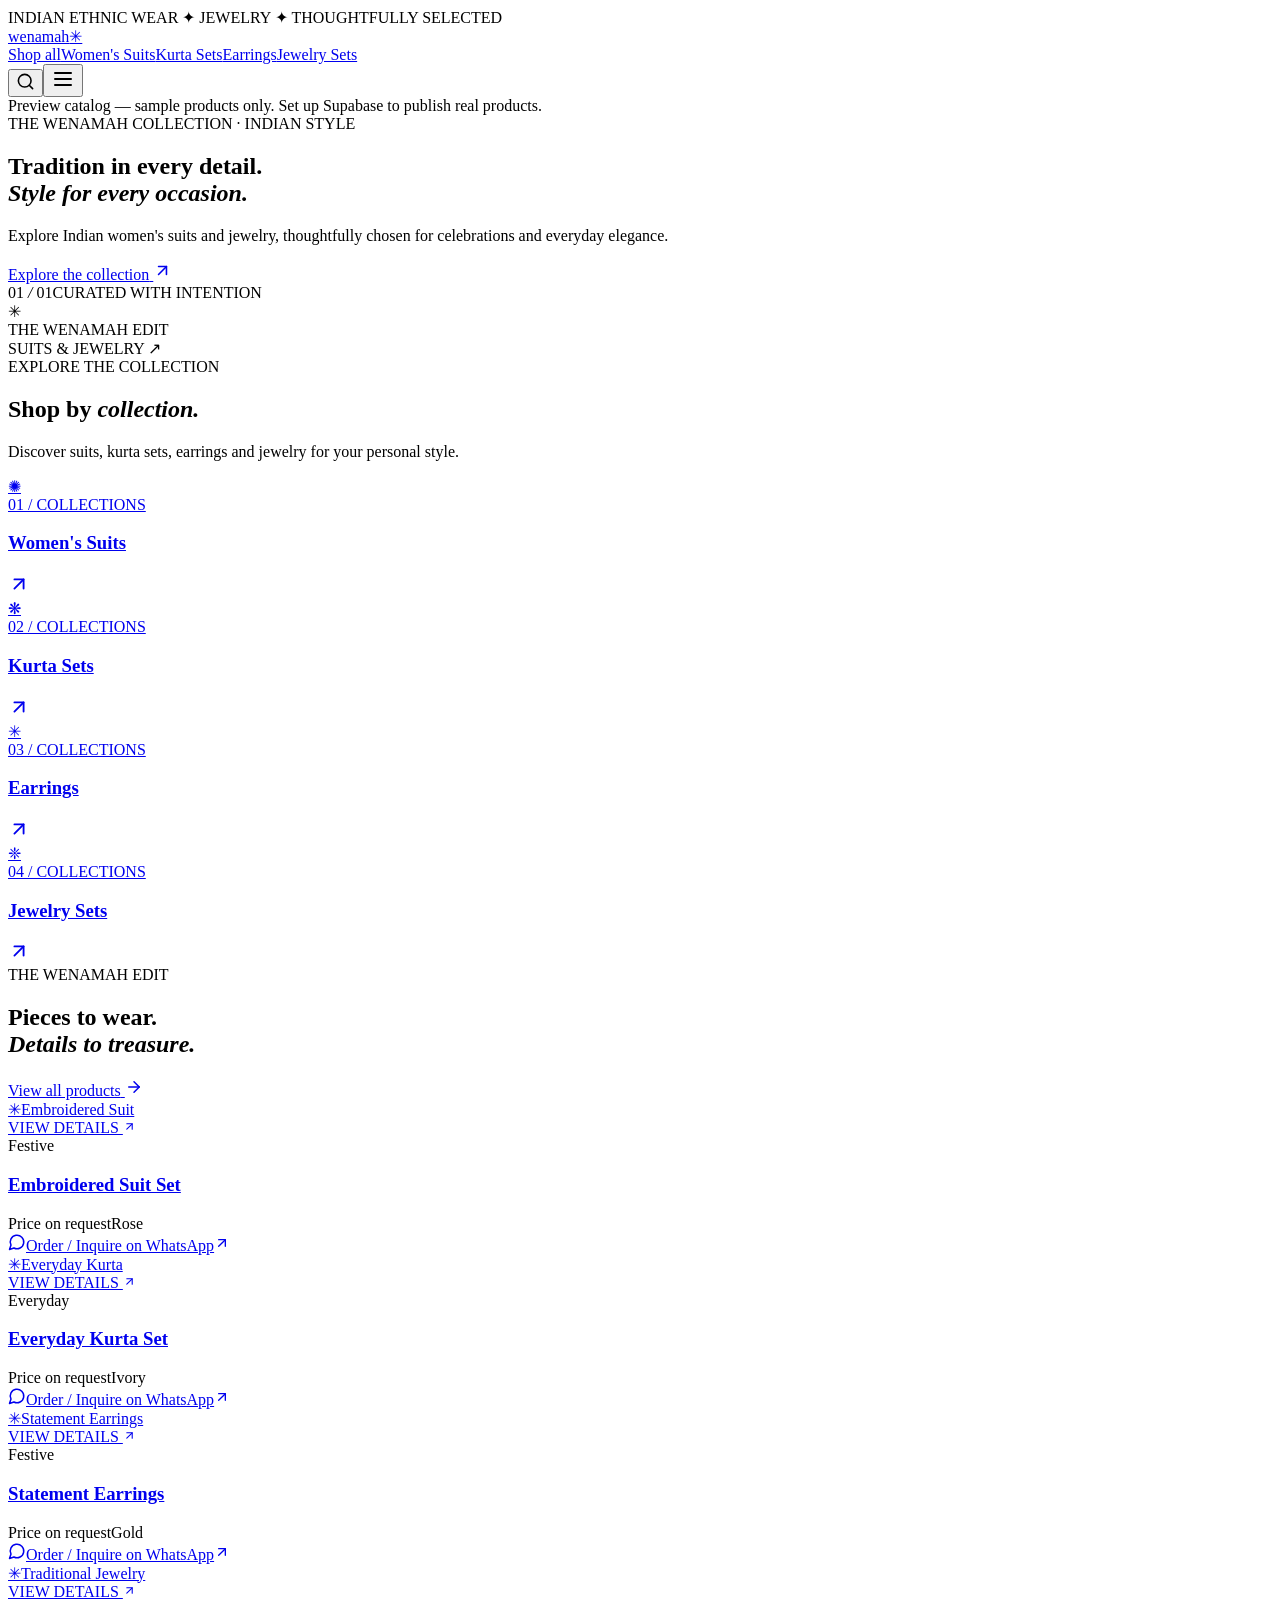
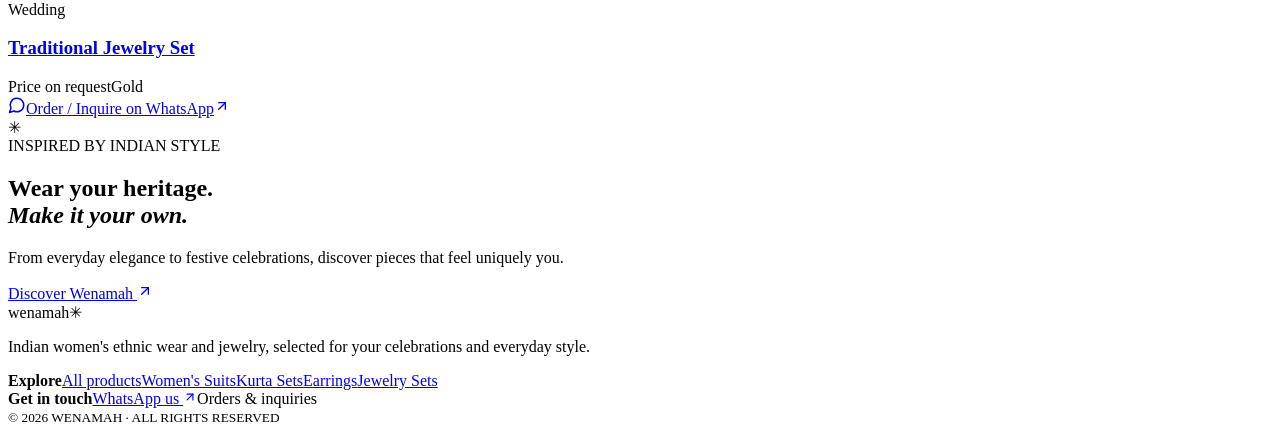
==== index.html @ 49d49fca "Publish staging build from 89e2c7cc91692356156fdcccaf2e04e64619d77b" ====
<!DOCTYPE html><!--u2aLH4kiNuS5bYRFCHFmr--><html lang="en"><head><meta charSet="utf-8"/><meta name="viewport" content="width=device-width, initial-scale=1"/><link rel="stylesheet" href="/wenamah-stage/_next/static/css/00ed830d919b84d6.css" data-precedence="next"/><link rel="stylesheet" href="/wenamah-stage/_next/static/css/56875fe6cffdeee6.css" data-precedence="next"/><link rel="preload" as="script" fetchPriority="low" href="/wenamah-stage/_next/static/chunks/webpack-075a8d3aed903354.js"/><script src="/wenamah-stage/_next/static/chunks/4bd1b696-c023c6e3521b1417.js" async=""></script><script src="/wenamah-stage/_next/static/chunks/255-dd605050943d0494.js" async=""></script><script src="/wenamah-stage/_next/static/chunks/main-app-5289bd766d1cb70a.js" async=""></script><script src="/wenamah-stage/_next/static/chunks/619-ba102abea3e3d0e4.js" async=""></script><script src="/wenamah-stage/_next/static/chunks/app/not-found-0d056f7f8bd54081.js" async=""></script><script src="/wenamah-stage/_next/static/chunks/44530001-6a14ce924906b4cd.js" async=""></script><script src="/wenamah-stage/_next/static/chunks/53-b05d9a9970b32bcf.js" async=""></script><script src="/wenamah-stage/_next/static/chunks/454-556379b70b232f24.js" async=""></script><script src="/wenamah-stage/_next/static/chunks/639-6e4c23f4befce873.js" async=""></script><script src="/wenamah-stage/_next/static/chunks/app/page-828ce961474ed103.js" async=""></script><title>Wenamah — Made for Moments That Matter</title><meta name="description" content="Explore thoughtful traditional gifts, festive decorations, and meaningful keepsakes at Wenamah."/><script>(function(){try{if(location.pathname.indexOf('/admin')!==-1)return;var q=new URLSearchParams(location.search);var preview=q.get('preview')==='royal';var saved=localStorage.getItem('wenamah-site-theme');document.documentElement.dataset.themeBooting='true';if(preview||saved==='royal')document.documentElement.dataset.royalPreview='true';}catch(e){}})();</script><script src="/wenamah-stage/_next/static/chunks/polyfills-42372ed130431b0a.js" noModule=""></script></head><body><div hidden=""><!--$--><!--/$--></div><div class="announcement">INDIAN ETHNIC WEAR ✦ JEWELRY ✦ THOUGHTFULLY SELECTED</div><header class="header"><a class="wordmark" href="/wenamah-stage/">wenamah<span>✳</span></a><nav class="nav"><a href="/wenamah-stage/shop/">Shop all</a><a href="/wenamah-stage/shop/?category=womens-suits">Women&#x27;s Suits</a><a href="/wenamah-stage/shop/?category=kurta-sets">Kurta Sets</a><a href="/wenamah-stage/shop/?category=earrings">Earrings</a><a href="/wenamah-stage/shop/?category=jewelry-sets">Jewelry Sets</a></nav><div class="header-right"><button class="header-search-toggle" type="button" aria-label="Search products" aria-expanded="false"><svg xmlns="http://www.w3.org/2000/svg" width="19" height="19" viewBox="0 0 24 24" fill="none" stroke="currentColor" stroke-width="2" stroke-linecap="round" stroke-linejoin="round" class="lucide lucide-search"><circle cx="11" cy="11" r="8"></circle><path d="m21 21-4.3-4.3"></path></svg></button><button class="menu-button" aria-label="Open menu"><svg xmlns="http://www.w3.org/2000/svg" width="24" height="24" viewBox="0 0 24 24" fill="none" stroke="currentColor" stroke-width="2" stroke-linecap="round" stroke-linejoin="round" class="lucide lucide-menu"><line x1="4" x2="20" y1="12" y2="12"></line><line x1="4" x2="20" y1="6" y2="6"></line><line x1="4" x2="20" y1="18" y2="18"></line></svg></button></div></header><div class="demo-banner">Preview catalog — sample products only. Set up Supabase to publish real products.</div><section class="hero" aria-roledescription="carousel" aria-label="Featured collections"><div class="hero-copy"><span class="eyebrow light-text">THE WENAMAH COLLECTION · INDIAN STYLE</span><h1><span>Tradition in every detail.</span><span><br/><em>Style for every occasion.</em></span></h1><p>Explore Indian women&#x27;s suits and jewelry, thoughtfully chosen for celebrations and everyday elegance.</p><a class="hero-cta" href="/wenamah-stage/shop/">Explore the collection<!-- --> <svg xmlns="http://www.w3.org/2000/svg" width="19" height="19" viewBox="0 0 24 24" fill="none" stroke="currentColor" stroke-width="2" stroke-linecap="round" stroke-linejoin="round" class="lucide lucide-arrow-up-right"><path d="M7 7h10v10"></path><path d="M7 17 17 7"></path></svg></a><div class="hero-counter"><span>01<!-- --> <i>/</i> <!-- -->01</span><span>CURATED WITH INTENTION</span></div></div><div class="hero-art hero-art-enter "><div class="hero-frame"><div class="hero-sun">✳</div><span>THE WENAMAH EDIT</span></div><div class="hero-sticker">SUITS &amp; JEWELRY ↗</div></div></section><section class="categories-section"><div class="section-heading"><span class="eyebrow">EXPLORE THE COLLECTION</span><h2>Shop by<!-- --> <em>collection.</em></h2><p>Discover suits, kurta sets, earrings and jewelry for your personal style.</p></div><div class="category-grid"><a class="category-tile category-0" href="/wenamah-stage/shop/?category=womens-suits"><span class="category-icon">✺</span><div><span>0<!-- -->1<!-- --> / COLLECTIONS</span><h3>Women&#x27;s Suits</h3><svg xmlns="http://www.w3.org/2000/svg" width="22" height="22" viewBox="0 0 24 24" fill="none" stroke="currentColor" stroke-width="2" stroke-linecap="round" stroke-linejoin="round" class="lucide lucide-arrow-up-right"><path d="M7 7h10v10"></path><path d="M7 17 17 7"></path></svg></div></a><a class="category-tile category-1" href="/wenamah-stage/shop/?category=kurta-sets"><span class="category-icon">❋</span><div><span>0<!-- -->2<!-- --> / COLLECTIONS</span><h3>Kurta Sets</h3><svg xmlns="http://www.w3.org/2000/svg" width="22" height="22" viewBox="0 0 24 24" fill="none" stroke="currentColor" stroke-width="2" stroke-linecap="round" stroke-linejoin="round" class="lucide lucide-arrow-up-right"><path d="M7 7h10v10"></path><path d="M7 17 17 7"></path></svg></div></a><a class="category-tile category-2" href="/wenamah-stage/shop/?category=earrings"><span class="category-icon">✳</span><div><span>0<!-- -->3<!-- --> / COLLECTIONS</span><h3>Earrings</h3><svg xmlns="http://www.w3.org/2000/svg" width="22" height="22" viewBox="0 0 24 24" fill="none" stroke="currentColor" stroke-width="2" stroke-linecap="round" stroke-linejoin="round" class="lucide lucide-arrow-up-right"><path d="M7 7h10v10"></path><path d="M7 17 17 7"></path></svg></div></a><a class="category-tile category-3" href="/wenamah-stage/shop/?category=jewelry-sets"><span class="category-icon">❈</span><div><span>0<!-- -->4<!-- --> / COLLECTIONS</span><h3>Jewelry Sets</h3><svg xmlns="http://www.w3.org/2000/svg" width="22" height="22" viewBox="0 0 24 24" fill="none" stroke="currentColor" stroke-width="2" stroke-linecap="round" stroke-linejoin="round" class="lucide lucide-arrow-up-right"><path d="M7 7h10v10"></path><path d="M7 17 17 7"></path></svg></div></a></div></section><section class="featured-section"><div class="section-split"><div><span class="eyebrow">THE WENAMAH EDIT</span><h2><span>Pieces to wear.</span><span><br/><em>Details to treasure.</em></span></h2></div><a class="text-link" href="/wenamah-stage/shop/">View all products<!-- --> <svg xmlns="http://www.w3.org/2000/svg" width="18" height="18" viewBox="0 0 24 24" fill="none" stroke="currentColor" stroke-width="2" stroke-linecap="round" stroke-linejoin="round" class="lucide lucide-arrow-right"><path d="M5 12h14"></path><path d="m12 5 7 7-7 7"></path></svg></a></div><div class="products-grid"><article class="product-card"><a class="product-photo" href="/wenamah-stage/product/?slug=embroidered-suit-set-preview"><div class="product-image tone-one"><div class="placeholder-art"><span class="ornament">✳</span><span>Embroidered Suit</span></div></div><span class="view-label">VIEW DETAILS <svg xmlns="http://www.w3.org/2000/svg" width="13" height="13" viewBox="0 0 24 24" fill="none" stroke="currentColor" stroke-width="2" stroke-linecap="round" stroke-linejoin="round" class="lucide lucide-arrow-up-right"><path d="M7 7h10v10"></path><path d="M7 17 17 7"></path></svg></span></a><div class="product-info"><div class="product-meta-line"><span class="eyebrow">Festive</span></div><a href="/wenamah-stage/product/?slug=embroidered-suit-set-preview"><h3>Embroidered Suit Set</h3></a><div class="price-row"><span>Price on request</span><span>Rose</span></div><a class="whatsapp-button" href="https://wa.me/15189306804?text=Hello%20Wenamah%2C%20I&#x27;m%20interested%20in%20Embroidered%20Suit%20Set%20(SKU%3A%20PREVIEW-01).%20%20Please%20share%20availability%20and%20ordering%20details." target="_blank" rel="noopener noreferrer"><svg xmlns="http://www.w3.org/2000/svg" width="18" height="18" viewBox="0 0 24 24" fill="none" stroke="currentColor" stroke-width="2" stroke-linecap="round" stroke-linejoin="round" class="lucide lucide-message-circle"><path d="M7.9 20A9 9 0 1 0 4 16.1L2 22Z"></path></svg>Order / Inquire on WhatsApp<svg xmlns="http://www.w3.org/2000/svg" width="16" height="16" viewBox="0 0 24 24" fill="none" stroke="currentColor" stroke-width="2" stroke-linecap="round" stroke-linejoin="round" class="lucide lucide-arrow-up-right"><path d="M7 7h10v10"></path><path d="M7 17 17 7"></path></svg></a></div></article><article class="product-card"><a class="product-photo" href="/wenamah-stage/product/?slug=kurta-set-preview"><div class="product-image tone-two"><div class="placeholder-art"><span class="ornament">✳</span><span>Everyday Kurta</span></div></div><span class="view-label">VIEW DETAILS <svg xmlns="http://www.w3.org/2000/svg" width="13" height="13" viewBox="0 0 24 24" fill="none" stroke="currentColor" stroke-width="2" stroke-linecap="round" stroke-linejoin="round" class="lucide lucide-arrow-up-right"><path d="M7 7h10v10"></path><path d="M7 17 17 7"></path></svg></span></a><div class="product-info"><div class="product-meta-line"><span class="eyebrow">Everyday</span></div><a href="/wenamah-stage/product/?slug=kurta-set-preview"><h3>Everyday Kurta Set</h3></a><div class="price-row"><span>Price on request</span><span>Ivory</span></div><a class="whatsapp-button" href="https://wa.me/15189306804?text=Hello%20Wenamah%2C%20I&#x27;m%20interested%20in%20Everyday%20Kurta%20Set%20(SKU%3A%20PREVIEW-02).%20%20Please%20share%20availability%20and%20ordering%20details." target="_blank" rel="noopener noreferrer"><svg xmlns="http://www.w3.org/2000/svg" width="18" height="18" viewBox="0 0 24 24" fill="none" stroke="currentColor" stroke-width="2" stroke-linecap="round" stroke-linejoin="round" class="lucide lucide-message-circle"><path d="M7.9 20A9 9 0 1 0 4 16.1L2 22Z"></path></svg>Order / Inquire on WhatsApp<svg xmlns="http://www.w3.org/2000/svg" width="16" height="16" viewBox="0 0 24 24" fill="none" stroke="currentColor" stroke-width="2" stroke-linecap="round" stroke-linejoin="round" class="lucide lucide-arrow-up-right"><path d="M7 7h10v10"></path><path d="M7 17 17 7"></path></svg></a></div></article><article class="product-card"><a class="product-photo" href="/wenamah-stage/product/?slug=earrings-preview"><div class="product-image tone-three"><div class="placeholder-art"><span class="ornament">✳</span><span>Statement Earrings</span></div></div><span class="view-label">VIEW DETAILS <svg xmlns="http://www.w3.org/2000/svg" width="13" height="13" viewBox="0 0 24 24" fill="none" stroke="currentColor" stroke-width="2" stroke-linecap="round" stroke-linejoin="round" class="lucide lucide-arrow-up-right"><path d="M7 7h10v10"></path><path d="M7 17 17 7"></path></svg></span></a><div class="product-info"><div class="product-meta-line"><span class="eyebrow">Festive</span></div><a href="/wenamah-stage/product/?slug=earrings-preview"><h3>Statement Earrings</h3></a><div class="price-row"><span>Price on request</span><span>Gold</span></div><a class="whatsapp-button" href="https://wa.me/15189306804?text=Hello%20Wenamah%2C%20I&#x27;m%20interested%20in%20Statement%20Earrings%20(SKU%3A%20PREVIEW-03).%20%20Please%20share%20availability%20and%20ordering%20details." target="_blank" rel="noopener noreferrer"><svg xmlns="http://www.w3.org/2000/svg" width="18" height="18" viewBox="0 0 24 24" fill="none" stroke="currentColor" stroke-width="2" stroke-linecap="round" stroke-linejoin="round" class="lucide lucide-message-circle"><path d="M7.9 20A9 9 0 1 0 4 16.1L2 22Z"></path></svg>Order / Inquire on WhatsApp<svg xmlns="http://www.w3.org/2000/svg" width="16" height="16" viewBox="0 0 24 24" fill="none" stroke="currentColor" stroke-width="2" stroke-linecap="round" stroke-linejoin="round" class="lucide lucide-arrow-up-right"><path d="M7 7h10v10"></path><path d="M7 17 17 7"></path></svg></a></div></article><article class="product-card"><a class="product-photo" href="/wenamah-stage/product/?slug=jewelry-set-preview"><div class="product-image tone-four"><div class="placeholder-art"><span class="ornament">✳</span><span>Traditional Jewelry</span></div></div><span class="view-label">VIEW DETAILS <svg xmlns="http://www.w3.org/2000/svg" width="13" height="13" viewBox="0 0 24 24" fill="none" stroke="currentColor" stroke-width="2" stroke-linecap="round" stroke-linejoin="round" class="lucide lucide-arrow-up-right"><path d="M7 7h10v10"></path><path d="M7 17 17 7"></path></svg></span></a><div class="product-info"><div class="product-meta-line"><span class="eyebrow">Wedding</span></div><a href="/wenamah-stage/product/?slug=jewelry-set-preview"><h3>Traditional Jewelry Set</h3></a><div class="price-row"><span>Price on request</span><span>Gold</span></div><a class="whatsapp-button" href="https://wa.me/15189306804?text=Hello%20Wenamah%2C%20I&#x27;m%20interested%20in%20Traditional%20Jewelry%20Set%20(SKU%3A%20PREVIEW-04).%20%20Please%20share%20availability%20and%20ordering%20details." target="_blank" rel="noopener noreferrer"><svg xmlns="http://www.w3.org/2000/svg" width="18" height="18" viewBox="0 0 24 24" fill="none" stroke="currentColor" stroke-width="2" stroke-linecap="round" stroke-linejoin="round" class="lucide lucide-message-circle"><path d="M7.9 20A9 9 0 1 0 4 16.1L2 22Z"></path></svg>Order / Inquire on WhatsApp<svg xmlns="http://www.w3.org/2000/svg" width="16" height="16" viewBox="0 0 24 24" fill="none" stroke="currentColor" stroke-width="2" stroke-linecap="round" stroke-linejoin="round" class="lucide lucide-arrow-up-right"><path d="M7 7h10v10"></path><path d="M7 17 17 7"></path></svg></a></div></article></div></section><section class="story-strip"><span>✳</span><div><span class="eyebrow light-text">INSPIRED BY INDIAN STYLE</span><h2><span>Wear your heritage.</span><span><br/><em>Make it your own.</em></span></h2><p>From everyday elegance to festive celebrations, discover pieces that feel uniquely you.</p><a href="/wenamah-stage/shop/">Discover Wenamah<!-- --> <svg xmlns="http://www.w3.org/2000/svg" width="16" height="16" viewBox="0 0 24 24" fill="none" stroke="currentColor" stroke-width="2" stroke-linecap="round" stroke-linejoin="round" class="lucide lucide-arrow-up-right"><path d="M7 7h10v10"></path><path d="M7 17 17 7"></path></svg></a></div></section><footer class="footer"><div><div class="wordmark light">wenamah<span>✳</span></div><p>Indian women&#x27;s ethnic wear and jewelry, selected for your celebrations and everyday style.</p></div><div class="footer-explore"><strong>Explore</strong><a href="/wenamah-stage/shop/">All products</a><a href="/wenamah-stage/shop/?category=womens-suits">Women&#x27;s Suits</a><a href="/wenamah-stage/shop/?category=kurta-sets">Kurta Sets</a><a href="/wenamah-stage/shop/?category=earrings">Earrings</a><a href="/wenamah-stage/shop/?category=jewelry-sets">Jewelry Sets</a></div><div><strong>Get in touch</strong><a href="https://wa.me/15189306804?text=Hello%20Wenamah%2C%20I%20would%20like%20to%20make%20an%20inquiry." target="_blank" rel="noopener noreferrer">WhatsApp us<!-- --> <svg xmlns="http://www.w3.org/2000/svg" width="14" height="14" viewBox="0 0 24 24" fill="none" stroke="currentColor" stroke-width="2" stroke-linecap="round" stroke-linejoin="round" class="lucide lucide-arrow-up-right"><path d="M7 7h10v10"></path><path d="M7 17 17 7"></path></svg></a><span>Orders &amp; inquiries</span></div><small>© <!-- -->2026<!-- --> WENAMAH · ALL RIGHTS RESERVED</small></footer><!--$--><!--/$--><script src="/wenamah-stage/_next/static/chunks/webpack-075a8d3aed903354.js" id="_R_" async=""></script><script>(self.__next_f=self.__next_f||[]).push([0])</script><script>self.__next_f.push([1,"1:\"$Sreact.fragment\"\n2:I[9766,[],\"\"]\n3:I[8924,[],\"\"]\n4:I[2619,[\"619\",\"static/chunks/619-ba102abea3e3d0e4.js\",\"345\",\"static/chunks/app/not-found-0d056f7f8bd54081.js\"],\"\"]\n5:I[9639,[\"730\",\"static/chunks/44530001-6a14ce924906b4cd.js\",\"619\",\"static/chunks/619-ba102abea3e3d0e4.js\",\"53\",\"static/chunks/53-b05d9a9970b32bcf.js\",\"454\",\"static/chunks/454-556379b70b232f24.js\",\"639\",\"static/chunks/639-6e4c23f4befce873.js\",\"974\",\"static/chunks/app/page-828ce961474ed103.js\"],\"Storefront\"]\n6:I[4431,[],\"OutletBoundary\"]\n8:I[5278,[],\"AsyncMetadataOutlet\"]\na:I[4431,[],\"ViewportBoundary\"]\nc:I[4431,[],\"MetadataBoundary\"]\nd:\"$Sreact.suspense\"\nf:I[7150,[],\"\"]\n:HL[\"/wenamah-stage/_next/static/css/00ed830d919b84d6.css\",\"style\"]\n:HL[\"/wenamah-stage/_next/static/css/56875fe6cffdeee6.css\",\"style\"]\n"])</script><script>self.__next_f.push([1,"0:{\"P\":null,\"b\":\"u2aLH4kiNuS5bYRFCHFmr\",\"p\":\"/wenamah-stage\",\"c\":[\"\",\"\"],\"i\":false,\"f\":[[[\"\",{\"children\":[\"__PAGE__\",{}]},\"$undefined\",\"$undefined\",true],[\"\",[\"$\",\"$1\",\"c\",{\"children\":[[[\"$\",\"link\",\"0\",{\"rel\":\"stylesheet\",\"href\":\"/wenamah-stage/_next/static/css/00ed830d919b84d6.css\",\"precedence\":\"next\",\"crossOrigin\":\"$undefined\",\"nonce\":\"$undefined\"}]],[\"$\",\"html\",null,{\"lang\":\"en\",\"children\":[[\"$\",\"head\",null,{\"children\":[\"$\",\"script\",null,{\"dangerouslySetInnerHTML\":{\"__html\":\"(function(){try{if(location.pathname.indexOf('/admin')!==-1)return;var q=new URLSearchParams(location.search);var preview=q.get('preview')==='royal';var saved=localStorage.getItem('wenamah-site-theme');document.documentElement.dataset.themeBooting='true';if(preview||saved==='royal')document.documentElement.dataset.royalPreview='true';}catch(e){}})();\"}}]}],[\"$\",\"body\",null,{\"children\":[\"$\",\"$L2\",null,{\"parallelRouterKey\":\"children\",\"error\":\"$undefined\",\"errorStyles\":\"$undefined\",\"errorScripts\":\"$undefined\",\"template\":[\"$\",\"$L3\",null,{}],\"templateStyles\":\"$undefined\",\"templateScripts\":\"$undefined\",\"notFound\":[[\"$\",\"main\",null,{\"style\":{\"minHeight\":\"70vh\",\"display\":\"flex\",\"flexDirection\":\"column\",\"alignItems\":\"center\",\"justifyContent\":\"center\",\"padding\":\"48px 24px\",\"textAlign\":\"center\",\"background\":\"#fff9f0\",\"color\":\"#4b1829\"},\"children\":[[\"$\",\"p\",null,{\"style\":{\"fontSize\":12,\"letterSpacing\":3,\"color\":\"#ae8554\"},\"children\":\"WENAMAH\"}],[\"$\",\"h1\",null,{\"style\":{\"fontFamily\":\"Georgia,serif\",\"fontSize\":\"clamp(38px,6vw,64px)\",\"margin\":\"12px 0\"},\"children\":\"Page not found\"}],[\"$\",\"p\",null,{\"style\":{\"fontSize\":16,\"maxWidth\":450,\"lineHeight\":1.65},\"children\":\"The page you're looking for isn't available. Explore our collection instead.\"}],[\"$\",\"$L4\",null,{\"href\":\"/\",\"style\":{\"marginTop\":20,\"padding\":\"13px 22px\",\"background\":\"#681e37\",\"color\":\"#fff8f0\"},\"children\":\"Back to homepage →\"}]]}],[]],\"forbidden\":\"$undefined\",\"unauthorized\":\"$undefined\"}]}]]}]]}],{\"children\":[\"__PAGE__\",[\"$\",\"$1\",\"c\",{\"children\":[[\"$\",\"$L5\",null,{}],[[\"$\",\"link\",\"0\",{\"rel\":\"stylesheet\",\"href\":\"/wenamah-stage/_next/static/css/56875fe6cffdeee6.css\",\"precedence\":\"next\",\"crossOrigin\":\"$undefined\",\"nonce\":\"$undefined\"}]],[\"$\",\"$L6\",null,{\"children\":[\"$L7\",[\"$\",\"$L8\",null,{\"promise\":\"$@9\"}]]}]]}],{},null,false]},null,false],[\"$\",\"$1\",\"h\",{\"children\":[null,[[\"$\",\"$La\",null,{\"children\":\"$Lb\"}],null],[\"$\",\"$Lc\",null,{\"children\":[\"$\",\"div\",null,{\"hidden\":true,\"children\":[\"$\",\"$d\",null,{\"fallback\":null,\"children\":\"$Le\"}]}]}]]}],false]],\"m\":\"$undefined\",\"G\":[\"$f\",[]],\"s\":false,\"S\":true}\n"])</script><script>self.__next_f.push([1,"b:[[\"$\",\"meta\",\"0\",{\"charSet\":\"utf-8\"}],[\"$\",\"meta\",\"1\",{\"name\":\"viewport\",\"content\":\"width=device-width, initial-scale=1\"}]]\n7:null\n"])</script><script>self.__next_f.push([1,"9:{\"metadata\":[[\"$\",\"title\",\"0\",{\"children\":\"Wenamah — Made for Moments That Matter\"}],[\"$\",\"meta\",\"1\",{\"name\":\"description\",\"content\":\"Explore thoughtful traditional gifts, festive decorations, and meaningful keepsakes at Wenamah.\"}]],\"error\":null,\"digest\":\"$undefined\"}\n"])</script><script>self.__next_f.push([1,"e:\"$9:metadata\"\n"])</script></body></html>
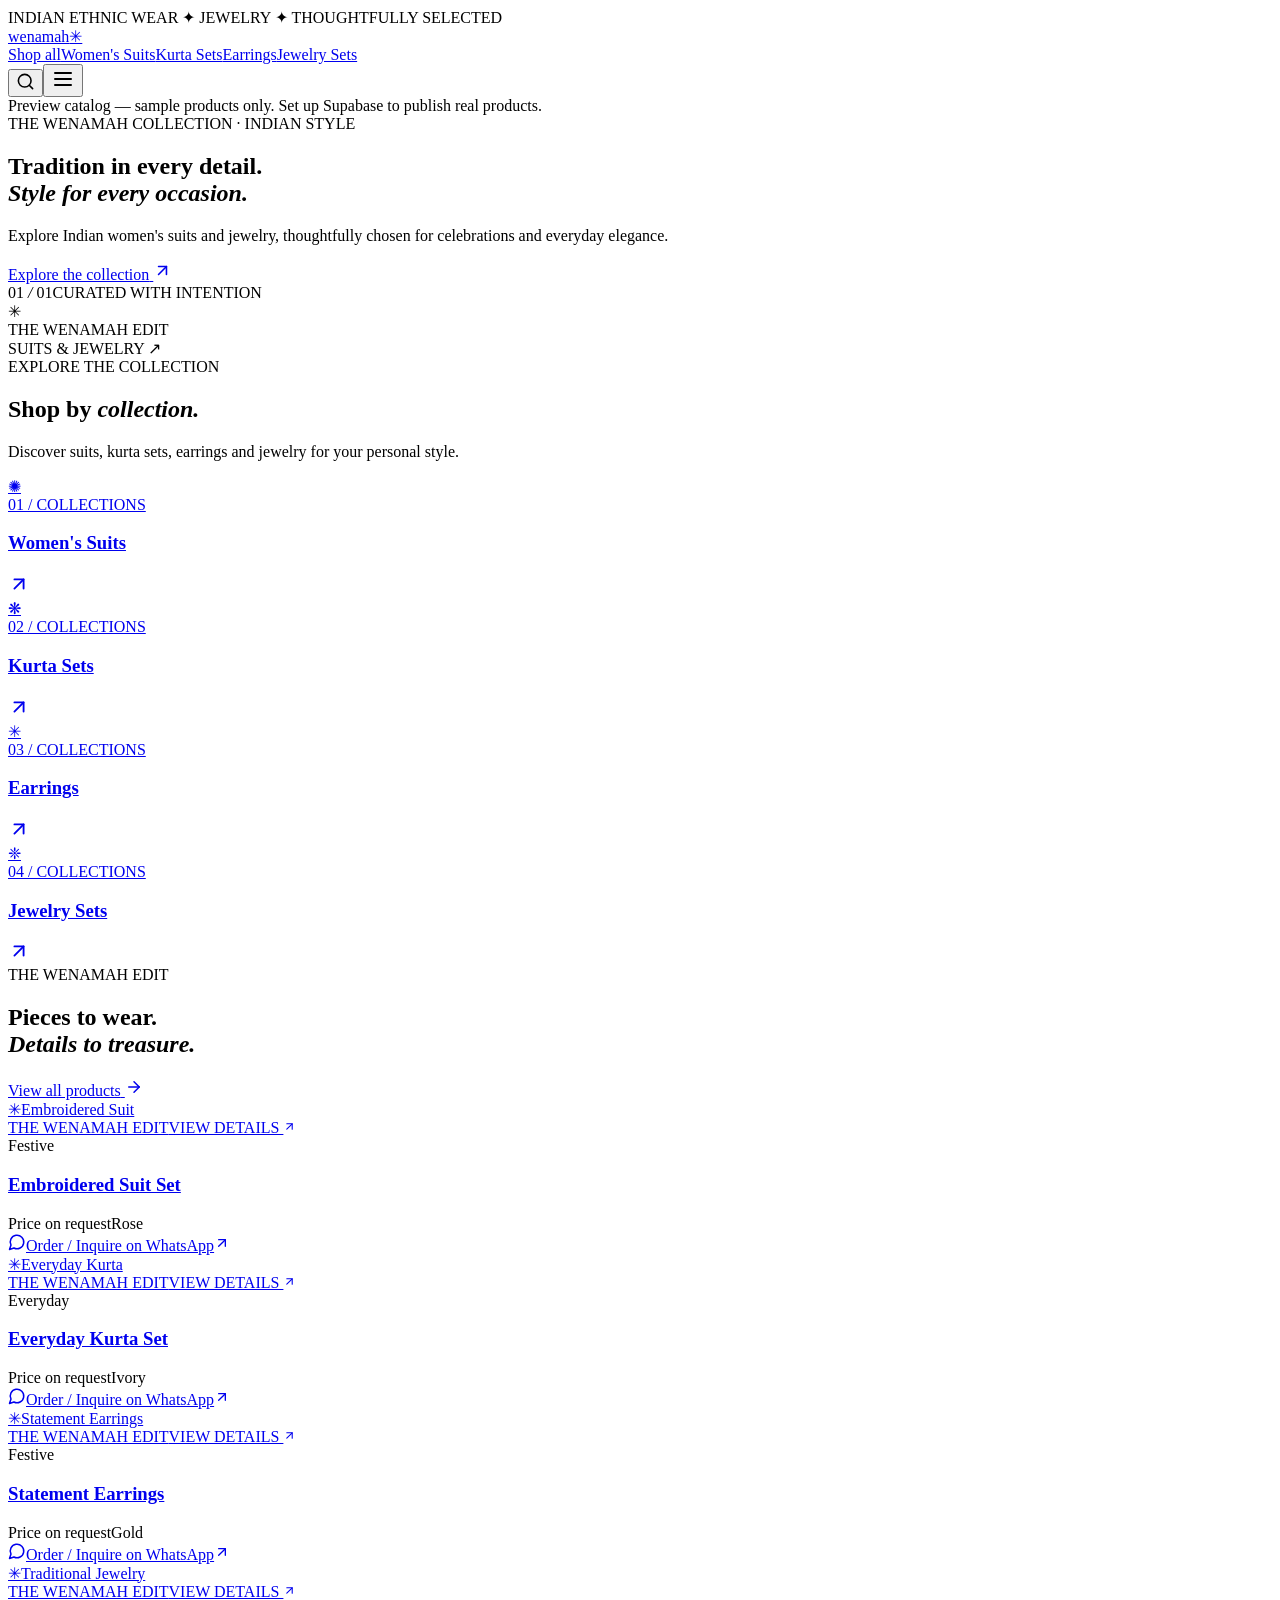
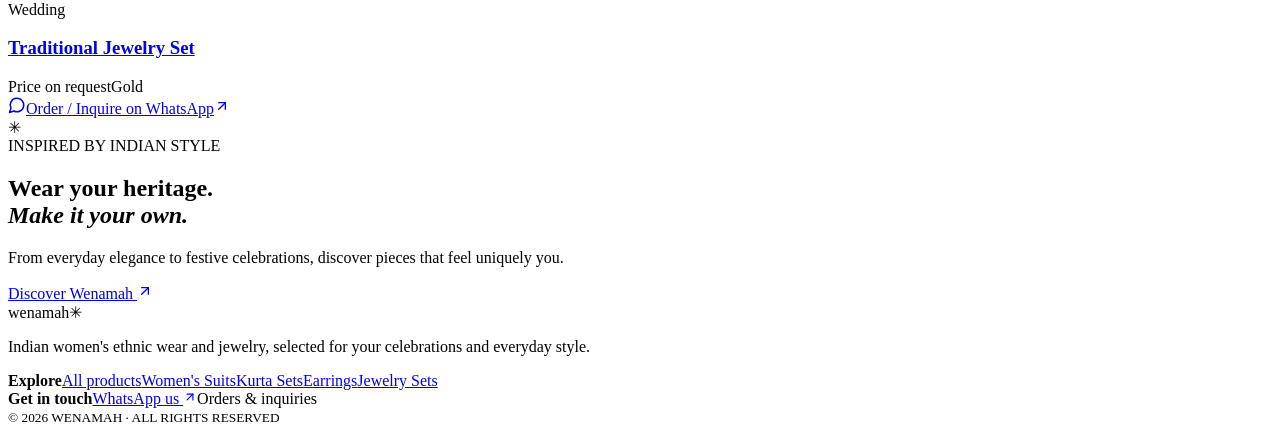
==== commit b9282c3f: "Publish staging build from 10448ed18833dc1e39f0aef54684ba624b6f609c" ====
--- a/index.html
+++ b/index.html
@@ -1 +1 @@
-<!DOCTYPE html><!--u2aLH4kiNuS5bYRFCHFmr--><html lang="en"><head><meta charSet="utf-8"/><meta name="viewport" content="width=device-width, initial-scale=1"/><link rel="stylesheet" href="/wenamah-stage/_next/static/css/00ed830d919b84d6.css" data-precedence="next"/><link rel="stylesheet" href="/wenamah-stage/_next/static/css/56875fe6cffdeee6.css" data-precedence="next"/><link rel="preload" as="script" fetchPriority="low" href="/wenamah-stage/_next/static/chunks/webpack-075a8d3aed903354.js"/><script src="/wenamah-stage/_next/static/chunks/4bd1b696-c023c6e3521b1417.js" async=""></script><script src="/wenamah-stage/_next/static/chunks/255-dd605050943d0494.js" async=""></script><script src="/wenamah-stage/_next/static/chunks/main-app-5289bd766d1cb70a.js" async=""></script><script src="/wenamah-stage/_next/static/chunks/619-ba102abea3e3d0e4.js" async=""></script><script src="/wenamah-stage/_next/static/chunks/app/not-found-0d056f7f8bd54081.js" async=""></script><script src="/wenamah-stage/_next/static/chunks/44530001-6a14ce924906b4cd.js" async=""></script><script src="/wenamah-stage/_next/static/chunks/53-b05d9a9970b32bcf.js" async=""></script><script src="/wenamah-stage/_next/static/chunks/454-556379b70b232f24.js" async=""></script><script src="/wenamah-stage/_next/static/chunks/639-6e4c23f4befce873.js" async=""></script><script src="/wenamah-stage/_next/static/chunks/app/page-828ce961474ed103.js" async=""></script><title>Wenamah — Made for Moments That Matter</title><meta name="description" content="Explore thoughtful traditional gifts, festive decorations, and meaningful keepsakes at Wenamah."/><script>(function(){try{if(location.pathname.indexOf('/admin')!==-1)return;var q=new URLSearchParams(location.search);var preview=q.get('preview')==='royal';var saved=localStorage.getItem('wenamah-site-theme');document.documentElement.dataset.themeBooting='true';if(preview||saved==='royal')document.documentElement.dataset.royalPreview='true';}catch(e){}})();</script><script src="/wenamah-stage/_next/static/chunks/polyfills-42372ed130431b0a.js" noModule=""></script></head><body><div hidden=""><!--$--><!--/$--></div><div class="announcement">INDIAN ETHNIC WEAR ✦ JEWELRY ✦ THOUGHTFULLY SELECTED</div><header class="header"><a class="wordmark" href="/wenamah-stage/">wenamah<span>✳</span></a><nav class="nav"><a href="/wenamah-stage/shop/">Shop all</a><a href="/wenamah-stage/shop/?category=womens-suits">Women&#x27;s Suits</a><a href="/wenamah-stage/shop/?category=kurta-sets">Kurta Sets</a><a href="/wenamah-stage/shop/?category=earrings">Earrings</a><a href="/wenamah-stage/shop/?category=jewelry-sets">Jewelry Sets</a></nav><div class="header-right"><button class="header-search-toggle" type="button" aria-label="Search products" aria-expanded="false"><svg xmlns="http://www.w3.org/2000/svg" width="19" height="19" viewBox="0 0 24 24" fill="none" stroke="currentColor" stroke-width="2" stroke-linecap="round" stroke-linejoin="round" class="lucide lucide-search"><circle cx="11" cy="11" r="8"></circle><path d="m21 21-4.3-4.3"></path></svg></button><button class="menu-button" aria-label="Open menu"><svg xmlns="http://www.w3.org/2000/svg" width="24" height="24" viewBox="0 0 24 24" fill="none" stroke="currentColor" stroke-width="2" stroke-linecap="round" stroke-linejoin="round" class="lucide lucide-menu"><line x1="4" x2="20" y1="12" y2="12"></line><line x1="4" x2="20" y1="6" y2="6"></line><line x1="4" x2="20" y1="18" y2="18"></line></svg></button></div></header><div class="demo-banner">Preview catalog — sample products only. Set up Supabase to publish real products.</div><section class="hero" aria-roledescription="carousel" aria-label="Featured collections"><div class="hero-copy"><span class="eyebrow light-text">THE WENAMAH COLLECTION · INDIAN STYLE</span><h1><span>Tradition in every detail.</span><span><br/><em>Style for every occasion.</em></span></h1><p>Explore Indian women&#x27;s suits and jewelry, thoughtfully chosen for celebrations and everyday elegance.</p><a class="hero-cta" href="/wenamah-stage/shop/">Explore the collection<!-- --> <svg xmlns="http://www.w3.org/2000/svg" width="19" height="19" viewBox="0 0 24 24" fill="none" stroke="currentColor" stroke-width="2" stroke-linecap="round" stroke-linejoin="round" class="lucide lucide-arrow-up-right"><path d="M7 7h10v10"></path><path d="M7 17 17 7"></path></svg></a><div class="hero-counter"><span>01<!-- --> <i>/</i> <!-- -->01</span><span>CURATED WITH INTENTION</span></div></div><div class="hero-art hero-art-enter "><div class="hero-frame"><div class="hero-sun">✳</div><span>THE WENAMAH EDIT</span></div><div class="hero-sticker">SUITS &amp; JEWELRY ↗</div></div></section><section class="categories-section"><div class="section-heading"><span class="eyebrow">EXPLORE THE COLLECTION</span><h2>Shop by<!-- --> <em>collection.</em></h2><p>Discover suits, kurta sets, earrings and jewelry for your personal style.</p></div><div class="category-grid"><a class="category-tile category-0" href="/wenamah-stage/shop/?category=womens-suits"><span class="category-icon">✺</span><div><span>0<!-- -->1<!-- --> / COLLECTIONS</span><h3>Women&#x27;s Suits</h3><svg xmlns="http://www.w3.org/2000/svg" width="22" height="22" viewBox="0 0 24 24" fill="none" stroke="currentColor" stroke-width="2" stroke-linecap="round" stroke-linejoin="round" class="lucide lucide-arrow-up-right"><path d="M7 7h10v10"></path><path d="M7 17 17 7"></path></svg></div></a><a class="category-tile category-1" href="/wenamah-stage/shop/?category=kurta-sets"><span class="category-icon">❋</span><div><span>0<!-- -->2<!-- --> / COLLECTIONS</span><h3>Kurta Sets</h3><svg xmlns="http://www.w3.org/2000/svg" width="22" height="22" viewBox="0 0 24 24" fill="none" stroke="currentColor" stroke-width="2" stroke-linecap="round" stroke-linejoin="round" class="lucide lucide-arrow-up-right"><path d="M7 7h10v10"></path><path d="M7 17 17 7"></path></svg></div></a><a class="category-tile category-2" href="/wenamah-stage/shop/?category=earrings"><span class="category-icon">✳</span><div><span>0<!-- -->3<!-- --> / COLLECTIONS</span><h3>Earrings</h3><svg xmlns="http://www.w3.org/2000/svg" width="22" height="22" viewBox="0 0 24 24" fill="none" stroke="currentColor" stroke-width="2" stroke-linecap="round" stroke-linejoin="round" class="lucide lucide-arrow-up-right"><path d="M7 7h10v10"></path><path d="M7 17 17 7"></path></svg></div></a><a class="category-tile category-3" href="/wenamah-stage/shop/?category=jewelry-sets"><span class="category-icon">❈</span><div><span>0<!-- -->4<!-- --> / COLLECTIONS</span><h3>Jewelry Sets</h3><svg xmlns="http://www.w3.org/2000/svg" width="22" height="22" viewBox="0 0 24 24" fill="none" stroke="currentColor" stroke-width="2" stroke-linecap="round" stroke-linejoin="round" class="lucide lucide-arrow-up-right"><path d="M7 7h10v10"></path><path d="M7 17 17 7"></path></svg></div></a></div></section><section class="featured-section"><div class="section-split"><div><span class="eyebrow">THE WENAMAH EDIT</span><h2><span>Pieces to wear.</span><span><br/><em>Details to treasure.</em></span></h2></div><a class="text-link" href="/wenamah-stage/shop/">View all products<!-- --> <svg xmlns="http://www.w3.org/2000/svg" width="18" height="18" viewBox="0 0 24 24" fill="none" stroke="currentColor" stroke-width="2" stroke-linecap="round" stroke-linejoin="round" class="lucide lucide-arrow-right"><path d="M5 12h14"></path><path d="m12 5 7 7-7 7"></path></svg></a></div><div class="products-grid"><article class="product-card"><a class="product-photo" href="/wenamah-stage/product/?slug=embroidered-suit-set-preview"><div class="product-image tone-one"><div class="placeholder-art"><span class="ornament">✳</span><span>Embroidered Suit</span></div></div><span class="view-label">VIEW DETAILS <svg xmlns="http://www.w3.org/2000/svg" width="13" height="13" viewBox="0 0 24 24" fill="none" stroke="currentColor" stroke-width="2" stroke-linecap="round" stroke-linejoin="round" class="lucide lucide-arrow-up-right"><path d="M7 7h10v10"></path><path d="M7 17 17 7"></path></svg></span></a><div class="product-info"><div class="product-meta-line"><span class="eyebrow">Festive</span></div><a href="/wenamah-stage/product/?slug=embroidered-suit-set-preview"><h3>Embroidered Suit Set</h3></a><div class="price-row"><span>Price on request</span><span>Rose</span></div><a class="whatsapp-button" href="https://wa.me/15189306804?text=Hello%20Wenamah%2C%20I&#x27;m%20interested%20in%20Embroidered%20Suit%20Set%20(SKU%3A%20PREVIEW-01).%20%20Please%20share%20availability%20and%20ordering%20details." target="_blank" rel="noopener noreferrer"><svg xmlns="http://www.w3.org/2000/svg" width="18" height="18" viewBox="0 0 24 24" fill="none" stroke="currentColor" stroke-width="2" stroke-linecap="round" stroke-linejoin="round" class="lucide lucide-message-circle"><path d="M7.9 20A9 9 0 1 0 4 16.1L2 22Z"></path></svg>Order / Inquire on WhatsApp<svg xmlns="http://www.w3.org/2000/svg" width="16" height="16" viewBox="0 0 24 24" fill="none" stroke="currentColor" stroke-width="2" stroke-linecap="round" stroke-linejoin="round" class="lucide lucide-arrow-up-right"><path d="M7 7h10v10"></path><path d="M7 17 17 7"></path></svg></a></div></article><article class="product-card"><a class="product-photo" href="/wenamah-stage/product/?slug=kurta-set-preview"><div class="product-image tone-two"><div class="placeholder-art"><span class="ornament">✳</span><span>Everyday Kurta</span></div></div><span class="view-label">VIEW DETAILS <svg xmlns="http://www.w3.org/2000/svg" width="13" height="13" viewBox="0 0 24 24" fill="none" stroke="currentColor" stroke-width="2" stroke-linecap="round" stroke-linejoin="round" class="lucide lucide-arrow-up-right"><path d="M7 7h10v10"></path><path d="M7 17 17 7"></path></svg></span></a><div class="product-info"><div class="product-meta-line"><span class="eyebrow">Everyday</span></div><a href="/wenamah-stage/product/?slug=kurta-set-preview"><h3>Everyday Kurta Set</h3></a><div class="price-row"><span>Price on request</span><span>Ivory</span></div><a class="whatsapp-button" href="https://wa.me/15189306804?text=Hello%20Wenamah%2C%20I&#x27;m%20interested%20in%20Everyday%20Kurta%20Set%20(SKU%3A%20PREVIEW-02).%20%20Please%20share%20availability%20and%20ordering%20details." target="_blank" rel="noopener noreferrer"><svg xmlns="http://www.w3.org/2000/svg" width="18" height="18" viewBox="0 0 24 24" fill="none" stroke="currentColor" stroke-width="2" stroke-linecap="round" stroke-linejoin="round" class="lucide lucide-message-circle"><path d="M7.9 20A9 9 0 1 0 4 16.1L2 22Z"></path></svg>Order / Inquire on WhatsApp<svg xmlns="http://www.w3.org/2000/svg" width="16" height="16" viewBox="0 0 24 24" fill="none" stroke="currentColor" stroke-width="2" stroke-linecap="round" stroke-linejoin="round" class="lucide lucide-arrow-up-right"><path d="M7 7h10v10"></path><path d="M7 17 17 7"></path></svg></a></div></article><article class="product-card"><a class="product-photo" href="/wenamah-stage/product/?slug=earrings-preview"><div class="product-image tone-three"><div class="placeholder-art"><span class="ornament">✳</span><span>Statement Earrings</span></div></div><span class="view-label">VIEW DETAILS <svg xmlns="http://www.w3.org/2000/svg" width="13" height="13" viewBox="0 0 24 24" fill="none" stroke="currentColor" stroke-width="2" stroke-linecap="round" stroke-linejoin="round" class="lucide lucide-arrow-up-right"><path d="M7 7h10v10"></path><path d="M7 17 17 7"></path></svg></span></a><div class="product-info"><div class="product-meta-line"><span class="eyebrow">Festive</span></div><a href="/wenamah-stage/product/?slug=earrings-preview"><h3>Statement Earrings</h3></a><div class="price-row"><span>Price on request</span><span>Gold</span></div><a class="whatsapp-button" href="https://wa.me/15189306804?text=Hello%20Wenamah%2C%20I&#x27;m%20interested%20in%20Statement%20Earrings%20(SKU%3A%20PREVIEW-03).%20%20Please%20share%20availability%20and%20ordering%20details." target="_blank" rel="noopener noreferrer"><svg xmlns="http://www.w3.org/2000/svg" width="18" height="18" viewBox="0 0 24 24" fill="none" stroke="currentColor" stroke-width="2" stroke-linecap="round" stroke-linejoin="round" class="lucide lucide-message-circle"><path d="M7.9 20A9 9 0 1 0 4 16.1L2 22Z"></path></svg>Order / Inquire on WhatsApp<svg xmlns="http://www.w3.org/2000/svg" width="16" height="16" viewBox="0 0 24 24" fill="none" stroke="currentColor" stroke-width="2" stroke-linecap="round" stroke-linejoin="round" class="lucide lucide-arrow-up-right"><path d="M7 7h10v10"></path><path d="M7 17 17 7"></path></svg></a></div></article><article class="product-card"><a class="product-photo" href="/wenamah-stage/product/?slug=jewelry-set-preview"><div class="product-image tone-four"><div class="placeholder-art"><span class="ornament">✳</span><span>Traditional Jewelry</span></div></div><span class="view-label">VIEW DETAILS <svg xmlns="http://www.w3.org/2000/svg" width="13" height="13" viewBox="0 0 24 24" fill="none" stroke="currentColor" stroke-width="2" stroke-linecap="round" stroke-linejoin="round" class="lucide lucide-arrow-up-right"><path d="M7 7h10v10"></path><path d="M7 17 17 7"></path></svg></span></a><div class="product-info"><div class="product-meta-line"><span class="eyebrow">Wedding</span></div><a href="/wenamah-stage/product/?slug=jewelry-set-preview"><h3>Traditional Jewelry Set</h3></a><div class="price-row"><span>Price on request</span><span>Gold</span></div><a class="whatsapp-button" href="https://wa.me/15189306804?text=Hello%20Wenamah%2C%20I&#x27;m%20interested%20in%20Traditional%20Jewelry%20Set%20(SKU%3A%20PREVIEW-04).%20%20Please%20share%20availability%20and%20ordering%20details." target="_blank" rel="noopener noreferrer"><svg xmlns="http://www.w3.org/2000/svg" width="18" height="18" viewBox="0 0 24 24" fill="none" stroke="currentColor" stroke-width="2" stroke-linecap="round" stroke-linejoin="round" class="lucide lucide-message-circle"><path d="M7.9 20A9 9 0 1 0 4 16.1L2 22Z"></path></svg>Order / Inquire on WhatsApp<svg xmlns="http://www.w3.org/2000/svg" width="16" height="16" viewBox="0 0 24 24" fill="none" stroke="currentColor" stroke-width="2" stroke-linecap="round" stroke-linejoin="round" class="lucide lucide-arrow-up-right"><path d="M7 7h10v10"></path><path d="M7 17 17 7"></path></svg></a></div></article></div></section><section class="story-strip"><span>✳</span><div><span class="eyebrow light-text">INSPIRED BY INDIAN STYLE</span><h2><span>Wear your heritage.</span><span><br/><em>Make it your own.</em></span></h2><p>From everyday elegance to festive celebrations, discover pieces that feel uniquely you.</p><a href="/wenamah-stage/shop/">Discover Wenamah<!-- --> <svg xmlns="http://www.w3.org/2000/svg" width="16" height="16" viewBox="0 0 24 24" fill="none" stroke="currentColor" stroke-width="2" stroke-linecap="round" stroke-linejoin="round" class="lucide lucide-arrow-up-right"><path d="M7 7h10v10"></path><path d="M7 17 17 7"></path></svg></a></div></section><footer class="footer"><div><div class="wordmark light">wenamah<span>✳</span></div><p>Indian women&#x27;s ethnic wear and jewelry, selected for your celebrations and everyday style.</p></div><div class="footer-explore"><strong>Explore</strong><a href="/wenamah-stage/shop/">All products</a><a href="/wenamah-stage/shop/?category=womens-suits">Women&#x27;s Suits</a><a href="/wenamah-stage/shop/?category=kurta-sets">Kurta Sets</a><a href="/wenamah-stage/shop/?category=earrings">Earrings</a><a href="/wenamah-stage/shop/?category=jewelry-sets">Jewelry Sets</a></div><div><strong>Get in touch</strong><a href="https://wa.me/15189306804?text=Hello%20Wenamah%2C%20I%20would%20like%20to%20make%20an%20inquiry." target="_blank" rel="noopener noreferrer">WhatsApp us<!-- --> <svg xmlns="http://www.w3.org/2000/svg" width="14" height="14" viewBox="0 0 24 24" fill="none" stroke="currentColor" stroke-width="2" stroke-linecap="round" stroke-linejoin="round" class="lucide lucide-arrow-up-right"><path d="M7 7h10v10"></path><path d="M7 17 17 7"></path></svg></a><span>Orders &amp; inquiries</span></div><small>© <!-- -->2026<!-- --> WENAMAH · ALL RIGHTS RESERVED</small></footer><!--$--><!--/$--><script src="/wenamah-stage/_next/static/chunks/webpack-075a8d3aed903354.js" id="_R_" async=""></script><script>(self.__next_f=self.__next_f||[]).push([0])</script><script>self.__next_f.push([1,"1:\"$Sreact.fragment\"\n2:I[9766,[],\"\"]\n3:I[8924,[],\"\"]\n4:I[2619,[\"619\",\"static/chunks/619-ba102abea3e3d0e4.js\",\"345\",\"static/chunks/app/not-found-0d056f7f8bd54081.js\"],\"\"]\n5:I[9639,[\"730\",\"static/chunks/44530001-6a14ce924906b4cd.js\",\"619\",\"static/chunks/619-ba102abea3e3d0e4.js\",\"53\",\"static/chunks/53-b05d9a9970b32bcf.js\",\"454\",\"static/chunks/454-556379b70b232f24.js\",\"639\",\"static/chunks/639-6e4c23f4befce873.js\",\"974\",\"static/chunks/app/page-828ce961474ed103.js\"],\"Storefront\"]\n6:I[4431,[],\"OutletBoundary\"]\n8:I[5278,[],\"AsyncMetadataOutlet\"]\na:I[4431,[],\"ViewportBoundary\"]\nc:I[4431,[],\"MetadataBoundary\"]\nd:\"$Sreact.suspense\"\nf:I[7150,[],\"\"]\n:HL[\"/wenamah-stage/_next/static/css/00ed830d919b84d6.css\",\"style\"]\n:HL[\"/wenamah-stage/_next/static/css/56875fe6cffdeee6.css\",\"style\"]\n"])</script><script>self.__next_f.push([1,"0:{\"P\":null,\"b\":\"u2aLH4kiNuS5bYRFCHFmr\",\"p\":\"/wenamah-stage\",\"c\":[\"\",\"\"],\"i\":false,\"f\":[[[\"\",{\"children\":[\"__PAGE__\",{}]},\"$undefined\",\"$undefined\",true],[\"\",[\"$\",\"$1\",\"c\",{\"children\":[[[\"$\",\"link\",\"0\",{\"rel\":\"stylesheet\",\"href\":\"/wenamah-stage/_next/static/css/00ed830d919b84d6.css\",\"precedence\":\"next\",\"crossOrigin\":\"$undefined\",\"nonce\":\"$undefined\"}]],[\"$\",\"html\",null,{\"lang\":\"en\",\"children\":[[\"$\",\"head\",null,{\"children\":[\"$\",\"script\",null,{\"dangerouslySetInnerHTML\":{\"__html\":\"(function(){try{if(location.pathname.indexOf('/admin')!==-1)return;var q=new URLSearchParams(location.search);var preview=q.get('preview')==='royal';var saved=localStorage.getItem('wenamah-site-theme');document.documentElement.dataset.themeBooting='true';if(preview||saved==='royal')document.documentElement.dataset.royalPreview='true';}catch(e){}})();\"}}]}],[\"$\",\"body\",null,{\"children\":[\"$\",\"$L2\",null,{\"parallelRouterKey\":\"children\",\"error\":\"$undefined\",\"errorStyles\":\"$undefined\",\"errorScripts\":\"$undefined\",\"template\":[\"$\",\"$L3\",null,{}],\"templateStyles\":\"$undefined\",\"templateScripts\":\"$undefined\",\"notFound\":[[\"$\",\"main\",null,{\"style\":{\"minHeight\":\"70vh\",\"display\":\"flex\",\"flexDirection\":\"column\",\"alignItems\":\"center\",\"justifyContent\":\"center\",\"padding\":\"48px 24px\",\"textAlign\":\"center\",\"background\":\"#fff9f0\",\"color\":\"#4b1829\"},\"children\":[[\"$\",\"p\",null,{\"style\":{\"fontSize\":12,\"letterSpacing\":3,\"color\":\"#ae8554\"},\"children\":\"WENAMAH\"}],[\"$\",\"h1\",null,{\"style\":{\"fontFamily\":\"Georgia,serif\",\"fontSize\":\"clamp(38px,6vw,64px)\",\"margin\":\"12px 0\"},\"children\":\"Page not found\"}],[\"$\",\"p\",null,{\"style\":{\"fontSize\":16,\"maxWidth\":450,\"lineHeight\":1.65},\"children\":\"The page you're looking for isn't available. Explore our collection instead.\"}],[\"$\",\"$L4\",null,{\"href\":\"/\",\"style\":{\"marginTop\":20,\"padding\":\"13px 22px\",\"background\":\"#681e37\",\"color\":\"#fff8f0\"},\"children\":\"Back to homepage →\"}]]}],[]],\"forbidden\":\"$undefined\",\"unauthorized\":\"$undefined\"}]}]]}]]}],{\"children\":[\"__PAGE__\",[\"$\",\"$1\",\"c\",{\"children\":[[\"$\",\"$L5\",null,{}],[[\"$\",\"link\",\"0\",{\"rel\":\"stylesheet\",\"href\":\"/wenamah-stage/_next/static/css/56875fe6cffdeee6.css\",\"precedence\":\"next\",\"crossOrigin\":\"$undefined\",\"nonce\":\"$undefined\"}]],[\"$\",\"$L6\",null,{\"children\":[\"$L7\",[\"$\",\"$L8\",null,{\"promise\":\"$@9\"}]]}]]}],{},null,false]},null,false],[\"$\",\"$1\",\"h\",{\"children\":[null,[[\"$\",\"$La\",null,{\"children\":\"$Lb\"}],null],[\"$\",\"$Lc\",null,{\"children\":[\"$\",\"div\",null,{\"hidden\":true,\"children\":[\"$\",\"$d\",null,{\"fallback\":null,\"children\":\"$Le\"}]}]}]]}],false]],\"m\":\"$undefined\",\"G\":[\"$f\",[]],\"s\":false,\"S\":true}\n"])</script><script>self.__next_f.push([1,"b:[[\"$\",\"meta\",\"0\",{\"charSet\":\"utf-8\"}],[\"$\",\"meta\",\"1\",{\"name\":\"viewport\",\"content\":\"width=device-width, initial-scale=1\"}]]\n7:null\n"])</script><script>self.__next_f.push([1,"9:{\"metadata\":[[\"$\",\"title\",\"0\",{\"children\":\"Wenamah — Made for Moments That Matter\"}],[\"$\",\"meta\",\"1\",{\"name\":\"description\",\"content\":\"Explore thoughtful traditional gifts, festive decorations, and meaningful keepsakes at Wenamah.\"}]],\"error\":null,\"digest\":\"$undefined\"}\n"])</script><script>self.__next_f.push([1,"e:\"$9:metadata\"\n"])</script></body></html>+<!DOCTYPE html><!--FlTOXEkKMKdAUeGo_ii_i--><html lang="en"><head><meta charSet="utf-8"/><meta name="viewport" content="width=device-width, initial-scale=1"/><link rel="stylesheet" href="/wenamah-stage/_next/static/css/df2905275df59fc3.css" data-precedence="next"/><link rel="stylesheet" href="/wenamah-stage/_next/static/css/089d7fe93138d9e2.css" data-precedence="next"/><link rel="stylesheet" href="/wenamah-stage/_next/static/css/ccc5024c2a77424b.css" data-precedence="next"/><link rel="preload" as="script" fetchPriority="low" href="/wenamah-stage/_next/static/chunks/webpack-881284f16b08b5cc.js"/><script src="/wenamah-stage/_next/static/chunks/4bd1b696-c023c6e3521b1417.js" async=""></script><script src="/wenamah-stage/_next/static/chunks/255-dd605050943d0494.js" async=""></script><script src="/wenamah-stage/_next/static/chunks/main-app-5289bd766d1cb70a.js" async=""></script><script src="/wenamah-stage/_next/static/chunks/619-ba102abea3e3d0e4.js" async=""></script><script src="/wenamah-stage/_next/static/chunks/app/not-found-0d056f7f8bd54081.js" async=""></script><script src="/wenamah-stage/_next/static/chunks/44530001-6a14ce924906b4cd.js" async=""></script><script src="/wenamah-stage/_next/static/chunks/657-dd7c59f3232b59f3.js" async=""></script><script src="/wenamah-stage/_next/static/chunks/375-9183ca60f765bc4c.js" async=""></script><script src="/wenamah-stage/_next/static/chunks/660-0ed4560f11c4d21b.js" async=""></script><script src="/wenamah-stage/_next/static/chunks/app/page-1b64b0eb0c4a1056.js" async=""></script><title>Wenamah — Made for Moments That Matter</title><meta name="description" content="Explore thoughtful traditional gifts, festive decorations, and meaningful keepsakes at Wenamah."/><script>(function(){try{if(location.pathname.indexOf('/admin')!==-1)return;var q=new URLSearchParams(location.search);var preview=q.get('preview')==='royal';var saved=localStorage.getItem('wenamah-site-theme');document.documentElement.dataset.themeBooting='true';if(preview||saved==='royal')document.documentElement.dataset.royalPreview='true';}catch(e){}})();</script><script src="/wenamah-stage/_next/static/chunks/polyfills-42372ed130431b0a.js" noModule=""></script></head><body><div hidden=""><!--$--><!--/$--></div><div class="announcement">INDIAN ETHNIC WEAR ✦ JEWELRY ✦ THOUGHTFULLY SELECTED</div><header class="header"><a class="wordmark" href="/wenamah-stage/">wenamah<span>✳</span></a><nav class="nav"><a href="/wenamah-stage/shop/">Shop all</a><a href="/wenamah-stage/shop/?category=womens-suits">Women&#x27;s Suits</a><a href="/wenamah-stage/shop/?category=kurta-sets">Kurta Sets</a><a href="/wenamah-stage/shop/?category=earrings">Earrings</a><a href="/wenamah-stage/shop/?category=jewelry-sets">Jewelry Sets</a></nav><div class="header-right"><button class="header-search-toggle" type="button" aria-label="Search products" aria-expanded="false"><svg xmlns="http://www.w3.org/2000/svg" width="19" height="19" viewBox="0 0 24 24" fill="none" stroke="currentColor" stroke-width="2" stroke-linecap="round" stroke-linejoin="round" class="lucide lucide-search"><circle cx="11" cy="11" r="8"></circle><path d="m21 21-4.3-4.3"></path></svg></button><button class="menu-button" aria-label="Open menu"><svg xmlns="http://www.w3.org/2000/svg" width="24" height="24" viewBox="0 0 24 24" fill="none" stroke="currentColor" stroke-width="2" stroke-linecap="round" stroke-linejoin="round" class="lucide lucide-menu"><line x1="4" x2="20" y1="12" y2="12"></line><line x1="4" x2="20" y1="6" y2="6"></line><line x1="4" x2="20" y1="18" y2="18"></line></svg></button></div></header><div class="demo-banner">Preview catalog — sample products only. Set up Supabase to publish real products.</div><section class="hero" aria-roledescription="carousel" aria-label="Featured collections"><div class="hero-copy"><span class="eyebrow light-text">THE WENAMAH COLLECTION · INDIAN STYLE</span><h1><span>Tradition in every detail.</span><span><br/><em>Style for every occasion.</em></span></h1><p>Explore Indian women&#x27;s suits and jewelry, thoughtfully chosen for celebrations and everyday elegance.</p><a class="hero-cta" href="/wenamah-stage/shop/">Explore the collection<!-- --> <svg xmlns="http://www.w3.org/2000/svg" width="19" height="19" viewBox="0 0 24 24" fill="none" stroke="currentColor" stroke-width="2" stroke-linecap="round" stroke-linejoin="round" class="lucide lucide-arrow-up-right"><path d="M7 7h10v10"></path><path d="M7 17 17 7"></path></svg></a><div class="hero-counter"><span>01<!-- --> <i>/</i> <!-- -->01</span><span>CURATED WITH INTENTION</span></div></div><div class="hero-art hero-art-enter "><div class="hero-frame"><div class="hero-sun">✳</div><span>THE WENAMAH EDIT</span></div><div class="hero-sticker">SUITS &amp; JEWELRY ↗</div></div></section><section class="categories-section"><div class="section-heading"><span class="eyebrow">EXPLORE THE COLLECTION</span><h2>Shop by<!-- --> <em>collection.</em></h2><p>Discover suits, kurta sets, earrings and jewelry for your personal style.</p></div><div class="category-grid"><a class="category-tile category-0" href="/wenamah-stage/shop/?category=womens-suits"><span class="category-icon">✺</span><div><span>0<!-- -->1<!-- --> / COLLECTIONS</span><h3>Women&#x27;s Suits</h3><svg xmlns="http://www.w3.org/2000/svg" width="22" height="22" viewBox="0 0 24 24" fill="none" stroke="currentColor" stroke-width="2" stroke-linecap="round" stroke-linejoin="round" class="lucide lucide-arrow-up-right"><path d="M7 7h10v10"></path><path d="M7 17 17 7"></path></svg></div></a><a class="category-tile category-1" href="/wenamah-stage/shop/?category=kurta-sets"><span class="category-icon">❋</span><div><span>0<!-- -->2<!-- --> / COLLECTIONS</span><h3>Kurta Sets</h3><svg xmlns="http://www.w3.org/2000/svg" width="22" height="22" viewBox="0 0 24 24" fill="none" stroke="currentColor" stroke-width="2" stroke-linecap="round" stroke-linejoin="round" class="lucide lucide-arrow-up-right"><path d="M7 7h10v10"></path><path d="M7 17 17 7"></path></svg></div></a><a class="category-tile category-2" href="/wenamah-stage/shop/?category=earrings"><span class="category-icon">✳</span><div><span>0<!-- -->3<!-- --> / COLLECTIONS</span><h3>Earrings</h3><svg xmlns="http://www.w3.org/2000/svg" width="22" height="22" viewBox="0 0 24 24" fill="none" stroke="currentColor" stroke-width="2" stroke-linecap="round" stroke-linejoin="round" class="lucide lucide-arrow-up-right"><path d="M7 7h10v10"></path><path d="M7 17 17 7"></path></svg></div></a><a class="category-tile category-3" href="/wenamah-stage/shop/?category=jewelry-sets"><span class="category-icon">❈</span><div><span>0<!-- -->4<!-- --> / COLLECTIONS</span><h3>Jewelry Sets</h3><svg xmlns="http://www.w3.org/2000/svg" width="22" height="22" viewBox="0 0 24 24" fill="none" stroke="currentColor" stroke-width="2" stroke-linecap="round" stroke-linejoin="round" class="lucide lucide-arrow-up-right"><path d="M7 7h10v10"></path><path d="M7 17 17 7"></path></svg></div></a></div></section><section class="featured-section"><div class="section-split"><div><span class="eyebrow">THE WENAMAH EDIT</span><h2><span>Pieces to wear.</span><span><br/><em>Details to treasure.</em></span></h2></div><a class="text-link" href="/wenamah-stage/shop/">View all products<!-- --> <svg xmlns="http://www.w3.org/2000/svg" width="18" height="18" viewBox="0 0 24 24" fill="none" stroke="currentColor" stroke-width="2" stroke-linecap="round" stroke-linejoin="round" class="lucide lucide-arrow-right"><path d="M5 12h14"></path><path d="m12 5 7 7-7 7"></path></svg></a></div><div class="products-grid"><article class="product-card"><a class="product-photo" href="/wenamah-stage/product/?slug=embroidered-suit-set-preview&amp;from=%2Fshop"><div class="product-image tone-one"><div class="placeholder-art"><span class="ornament">✳</span><span>Embroidered Suit</span></div></div><span class="product-card-badge">THE WENAMAH EDIT</span><span class="view-label">VIEW DETAILS <svg xmlns="http://www.w3.org/2000/svg" width="13" height="13" viewBox="0 0 24 24" fill="none" stroke="currentColor" stroke-width="2" stroke-linecap="round" stroke-linejoin="round" class="lucide lucide-arrow-up-right"><path d="M7 7h10v10"></path><path d="M7 17 17 7"></path></svg></span></a><div class="product-info"><div class="product-meta-line"><span class="eyebrow">Festive</span></div><a href="/wenamah-stage/product/?slug=embroidered-suit-set-preview&amp;from=%2Fshop"><h3>Embroidered Suit Set</h3></a><div class="price-row"><span>Price on request</span><span>Rose</span></div><a class="whatsapp-button" href="https://wa.me/15189306804?text=Hello%20Wenamah%2C%20I&#x27;m%20interested%20in%20Embroidered%20Suit%20Set%20(SKU%3A%20PREVIEW-01).%20%20Please%20share%20availability%20and%20ordering%20details." target="_blank" rel="noopener noreferrer"><svg xmlns="http://www.w3.org/2000/svg" width="18" height="18" viewBox="0 0 24 24" fill="none" stroke="currentColor" stroke-width="2" stroke-linecap="round" stroke-linejoin="round" class="lucide lucide-message-circle"><path d="M7.9 20A9 9 0 1 0 4 16.1L2 22Z"></path></svg>Order / Inquire on WhatsApp<svg xmlns="http://www.w3.org/2000/svg" width="16" height="16" viewBox="0 0 24 24" fill="none" stroke="currentColor" stroke-width="2" stroke-linecap="round" stroke-linejoin="round" class="lucide lucide-arrow-up-right"><path d="M7 7h10v10"></path><path d="M7 17 17 7"></path></svg></a></div></article><article class="product-card"><a class="product-photo" href="/wenamah-stage/product/?slug=kurta-set-preview&amp;from=%2Fshop"><div class="product-image tone-two"><div class="placeholder-art"><span class="ornament">✳</span><span>Everyday Kurta</span></div></div><span class="product-card-badge">THE WENAMAH EDIT</span><span class="view-label">VIEW DETAILS <svg xmlns="http://www.w3.org/2000/svg" width="13" height="13" viewBox="0 0 24 24" fill="none" stroke="currentColor" stroke-width="2" stroke-linecap="round" stroke-linejoin="round" class="lucide lucide-arrow-up-right"><path d="M7 7h10v10"></path><path d="M7 17 17 7"></path></svg></span></a><div class="product-info"><div class="product-meta-line"><span class="eyebrow">Everyday</span></div><a href="/wenamah-stage/product/?slug=kurta-set-preview&amp;from=%2Fshop"><h3>Everyday Kurta Set</h3></a><div class="price-row"><span>Price on request</span><span>Ivory</span></div><a class="whatsapp-button" href="https://wa.me/15189306804?text=Hello%20Wenamah%2C%20I&#x27;m%20interested%20in%20Everyday%20Kurta%20Set%20(SKU%3A%20PREVIEW-02).%20%20Please%20share%20availability%20and%20ordering%20details." target="_blank" rel="noopener noreferrer"><svg xmlns="http://www.w3.org/2000/svg" width="18" height="18" viewBox="0 0 24 24" fill="none" stroke="currentColor" stroke-width="2" stroke-linecap="round" stroke-linejoin="round" class="lucide lucide-message-circle"><path d="M7.9 20A9 9 0 1 0 4 16.1L2 22Z"></path></svg>Order / Inquire on WhatsApp<svg xmlns="http://www.w3.org/2000/svg" width="16" height="16" viewBox="0 0 24 24" fill="none" stroke="currentColor" stroke-width="2" stroke-linecap="round" stroke-linejoin="round" class="lucide lucide-arrow-up-right"><path d="M7 7h10v10"></path><path d="M7 17 17 7"></path></svg></a></div></article><article class="product-card"><a class="product-photo" href="/wenamah-stage/product/?slug=earrings-preview&amp;from=%2Fshop"><div class="product-image tone-three"><div class="placeholder-art"><span class="ornament">✳</span><span>Statement Earrings</span></div></div><span class="product-card-badge">THE WENAMAH EDIT</span><span class="view-label">VIEW DETAILS <svg xmlns="http://www.w3.org/2000/svg" width="13" height="13" viewBox="0 0 24 24" fill="none" stroke="currentColor" stroke-width="2" stroke-linecap="round" stroke-linejoin="round" class="lucide lucide-arrow-up-right"><path d="M7 7h10v10"></path><path d="M7 17 17 7"></path></svg></span></a><div class="product-info"><div class="product-meta-line"><span class="eyebrow">Festive</span></div><a href="/wenamah-stage/product/?slug=earrings-preview&amp;from=%2Fshop"><h3>Statement Earrings</h3></a><div class="price-row"><span>Price on request</span><span>Gold</span></div><a class="whatsapp-button" href="https://wa.me/15189306804?text=Hello%20Wenamah%2C%20I&#x27;m%20interested%20in%20Statement%20Earrings%20(SKU%3A%20PREVIEW-03).%20%20Please%20share%20availability%20and%20ordering%20details." target="_blank" rel="noopener noreferrer"><svg xmlns="http://www.w3.org/2000/svg" width="18" height="18" viewBox="0 0 24 24" fill="none" stroke="currentColor" stroke-width="2" stroke-linecap="round" stroke-linejoin="round" class="lucide lucide-message-circle"><path d="M7.9 20A9 9 0 1 0 4 16.1L2 22Z"></path></svg>Order / Inquire on WhatsApp<svg xmlns="http://www.w3.org/2000/svg" width="16" height="16" viewBox="0 0 24 24" fill="none" stroke="currentColor" stroke-width="2" stroke-linecap="round" stroke-linejoin="round" class="lucide lucide-arrow-up-right"><path d="M7 7h10v10"></path><path d="M7 17 17 7"></path></svg></a></div></article><article class="product-card"><a class="product-photo" href="/wenamah-stage/product/?slug=jewelry-set-preview&amp;from=%2Fshop"><div class="product-image tone-four"><div class="placeholder-art"><span class="ornament">✳</span><span>Traditional Jewelry</span></div></div><span class="product-card-badge">THE WENAMAH EDIT</span><span class="view-label">VIEW DETAILS <svg xmlns="http://www.w3.org/2000/svg" width="13" height="13" viewBox="0 0 24 24" fill="none" stroke="currentColor" stroke-width="2" stroke-linecap="round" stroke-linejoin="round" class="lucide lucide-arrow-up-right"><path d="M7 7h10v10"></path><path d="M7 17 17 7"></path></svg></span></a><div class="product-info"><div class="product-meta-line"><span class="eyebrow">Wedding</span></div><a href="/wenamah-stage/product/?slug=jewelry-set-preview&amp;from=%2Fshop"><h3>Traditional Jewelry Set</h3></a><div class="price-row"><span>Price on request</span><span>Gold</span></div><a class="whatsapp-button" href="https://wa.me/15189306804?text=Hello%20Wenamah%2C%20I&#x27;m%20interested%20in%20Traditional%20Jewelry%20Set%20(SKU%3A%20PREVIEW-04).%20%20Please%20share%20availability%20and%20ordering%20details." target="_blank" rel="noopener noreferrer"><svg xmlns="http://www.w3.org/2000/svg" width="18" height="18" viewBox="0 0 24 24" fill="none" stroke="currentColor" stroke-width="2" stroke-linecap="round" stroke-linejoin="round" class="lucide lucide-message-circle"><path d="M7.9 20A9 9 0 1 0 4 16.1L2 22Z"></path></svg>Order / Inquire on WhatsApp<svg xmlns="http://www.w3.org/2000/svg" width="16" height="16" viewBox="0 0 24 24" fill="none" stroke="currentColor" stroke-width="2" stroke-linecap="round" stroke-linejoin="round" class="lucide lucide-arrow-up-right"><path d="M7 7h10v10"></path><path d="M7 17 17 7"></path></svg></a></div></article></div></section><section class="story-strip"><span>✳</span><div><span class="eyebrow light-text">INSPIRED BY INDIAN STYLE</span><h2><span>Wear your heritage.</span><span><br/><em>Make it your own.</em></span></h2><p>From everyday elegance to festive celebrations, discover pieces that feel uniquely you.</p><a href="/wenamah-stage/shop/">Discover Wenamah<!-- --> <svg xmlns="http://www.w3.org/2000/svg" width="16" height="16" viewBox="0 0 24 24" fill="none" stroke="currentColor" stroke-width="2" stroke-linecap="round" stroke-linejoin="round" class="lucide lucide-arrow-up-right"><path d="M7 7h10v10"></path><path d="M7 17 17 7"></path></svg></a></div></section><footer class="footer"><div><div class="wordmark light">wenamah<span>✳</span></div><p>Indian women&#x27;s ethnic wear and jewelry, selected for your celebrations and everyday style.</p></div><div class="footer-explore"><strong>Explore</strong><a href="/wenamah-stage/shop/">All products</a><a href="/wenamah-stage/shop/?category=womens-suits">Women&#x27;s Suits</a><a href="/wenamah-stage/shop/?category=kurta-sets">Kurta Sets</a><a href="/wenamah-stage/shop/?category=earrings">Earrings</a><a href="/wenamah-stage/shop/?category=jewelry-sets">Jewelry Sets</a></div><div><strong>Get in touch</strong><a href="https://wa.me/15189306804?text=Hello%20Wenamah%2C%20I%20would%20like%20to%20make%20an%20inquiry." target="_blank" rel="noopener noreferrer">WhatsApp us<!-- --> <svg xmlns="http://www.w3.org/2000/svg" width="14" height="14" viewBox="0 0 24 24" fill="none" stroke="currentColor" stroke-width="2" stroke-linecap="round" stroke-linejoin="round" class="lucide lucide-arrow-up-right"><path d="M7 7h10v10"></path><path d="M7 17 17 7"></path></svg></a><span>Orders &amp; inquiries</span></div><small>© <!-- -->2026<!-- --> WENAMAH · ALL RIGHTS RESERVED</small></footer><!--$--><!--/$--><script src="/wenamah-stage/_next/static/chunks/webpack-881284f16b08b5cc.js" id="_R_" async=""></script><script>(self.__next_f=self.__next_f||[]).push([0])</script><script>self.__next_f.push([1,"1:\"$Sreact.fragment\"\n2:I[9766,[],\"\"]\n3:I[8924,[],\"\"]\n4:I[2619,[\"619\",\"static/chunks/619-ba102abea3e3d0e4.js\",\"345\",\"static/chunks/app/not-found-0d056f7f8bd54081.js\"],\"\"]\n5:I[660,[\"730\",\"static/chunks/44530001-6a14ce924906b4cd.js\",\"619\",\"static/chunks/619-ba102abea3e3d0e4.js\",\"657\",\"static/chunks/657-dd7c59f3232b59f3.js\",\"375\",\"static/chunks/375-9183ca60f765bc4c.js\",\"660\",\"static/chunks/660-0ed4560f11c4d21b.js\",\"974\",\"static/chunks/app/page-1b64b0eb0c4a1056.js\"],\"Storefront\"]\n6:I[4431,[],\"OutletBoundary\"]\n8:I[5278,[],\"AsyncMetadataOutlet\"]\na:I[4431,[],\"ViewportBoundary\"]\nc:I[4431,[],\"MetadataBoundary\"]\nd:\"$Sreact.suspense\"\nf:I[7150,[],\"\"]\n:HL[\"/wenamah-stage/_next/static/css/df2905275df59fc3.css\",\"style\"]\n:HL[\"/wenamah-stage/_next/static/css/089d7fe93138d9e2.css\",\"style\"]\n:HL[\"/wenamah-stage/_next/static/css/ccc5024c2a77424b.css\",\"style\"]\n"])</script><script>self.__next_f.push([1,"0:{\"P\":null,\"b\":\"FlTOXEkKMKdAUeGo-ii-i\",\"p\":\"/wenamah-stage\",\"c\":[\"\",\"\"],\"i\":false,\"f\":[[[\"\",{\"children\":[\"__PAGE__\",{}]},\"$undefined\",\"$undefined\",true],[\"\",[\"$\",\"$1\",\"c\",{\"children\":[[[\"$\",\"link\",\"0\",{\"rel\":\"stylesheet\",\"href\":\"/wenamah-stage/_next/static/css/df2905275df59fc3.css\",\"precedence\":\"next\",\"crossOrigin\":\"$undefined\",\"nonce\":\"$undefined\"}],[\"$\",\"link\",\"1\",{\"rel\":\"stylesheet\",\"href\":\"/wenamah-stage/_next/static/css/089d7fe93138d9e2.css\",\"precedence\":\"next\",\"crossOrigin\":\"$undefined\",\"nonce\":\"$undefined\"}]],[\"$\",\"html\",null,{\"lang\":\"en\",\"children\":[[\"$\",\"head\",null,{\"children\":[\"$\",\"script\",null,{\"dangerouslySetInnerHTML\":{\"__html\":\"(function(){try{if(location.pathname.indexOf('/admin')!==-1)return;var q=new URLSearchParams(location.search);var preview=q.get('preview')==='royal';var saved=localStorage.getItem('wenamah-site-theme');document.documentElement.dataset.themeBooting='true';if(preview||saved==='royal')document.documentElement.dataset.royalPreview='true';}catch(e){}})();\"}}]}],[\"$\",\"body\",null,{\"children\":[\"$\",\"$L2\",null,{\"parallelRouterKey\":\"children\",\"error\":\"$undefined\",\"errorStyles\":\"$undefined\",\"errorScripts\":\"$undefined\",\"template\":[\"$\",\"$L3\",null,{}],\"templateStyles\":\"$undefined\",\"templateScripts\":\"$undefined\",\"notFound\":[[\"$\",\"main\",null,{\"style\":{\"minHeight\":\"70vh\",\"display\":\"flex\",\"flexDirection\":\"column\",\"alignItems\":\"center\",\"justifyContent\":\"center\",\"padding\":\"48px 24px\",\"textAlign\":\"center\",\"background\":\"#fff9f0\",\"color\":\"#4b1829\"},\"children\":[[\"$\",\"p\",null,{\"style\":{\"fontSize\":12,\"letterSpacing\":3,\"color\":\"#ae8554\"},\"children\":\"WENAMAH\"}],[\"$\",\"h1\",null,{\"style\":{\"fontFamily\":\"Georgia,serif\",\"fontSize\":\"clamp(38px,6vw,64px)\",\"margin\":\"12px 0\"},\"children\":\"Page not found\"}],[\"$\",\"p\",null,{\"style\":{\"fontSize\":16,\"maxWidth\":450,\"lineHeight\":1.65},\"children\":\"The page you're looking for isn't available. Explore our collection instead.\"}],[\"$\",\"$L4\",null,{\"href\":\"/\",\"style\":{\"marginTop\":20,\"padding\":\"13px 22px\",\"background\":\"#681e37\",\"color\":\"#fff8f0\"},\"children\":\"Back to homepage →\"}]]}],[]],\"forbidden\":\"$undefined\",\"unauthorized\":\"$undefined\"}]}]]}]]}],{\"children\":[\"__PAGE__\",[\"$\",\"$1\",\"c\",{\"children\":[[\"$\",\"$L5\",null,{}],[[\"$\",\"link\",\"0\",{\"rel\":\"stylesheet\",\"href\":\"/wenamah-stage/_next/static/css/ccc5024c2a77424b.css\",\"precedence\":\"next\",\"crossOrigin\":\"$undefined\",\"nonce\":\"$undefined\"}]],[\"$\",\"$L6\",null,{\"children\":[\"$L7\",[\"$\",\"$L8\",null,{\"promise\":\"$@9\"}]]}]]}],{},null,false]},null,false],[\"$\",\"$1\",\"h\",{\"children\":[null,[[\"$\",\"$La\",null,{\"children\":\"$Lb\"}],null],[\"$\",\"$Lc\",null,{\"children\":[\"$\",\"div\",null,{\"hidden\":true,\"children\":[\"$\",\"$d\",null,{\"fallback\":null,\"children\":\"$Le\"}]}]}]]}],false]],\"m\":\"$undefined\",\"G\":[\"$f\",[]],\"s\":false,\"S\":true}\n"])</script><script>self.__next_f.push([1,"b:[[\"$\",\"meta\",\"0\",{\"charSet\":\"utf-8\"}],[\"$\",\"meta\",\"1\",{\"name\":\"viewport\",\"content\":\"width=device-width, initial-scale=1\"}]]\n7:null\n"])</script><script>self.__next_f.push([1,"9:{\"metadata\":[[\"$\",\"title\",\"0\",{\"children\":\"Wenamah — Made for Moments That Matter\"}],[\"$\",\"meta\",\"1\",{\"name\":\"description\",\"content\":\"Explore thoughtful traditional gifts, festive decorations, and meaningful keepsakes at Wenamah.\"}]],\"error\":null,\"digest\":\"$undefined\"}\n"])</script><script>self.__next_f.push([1,"e:\"$9:metadata\"\n"])</script></body></html>
